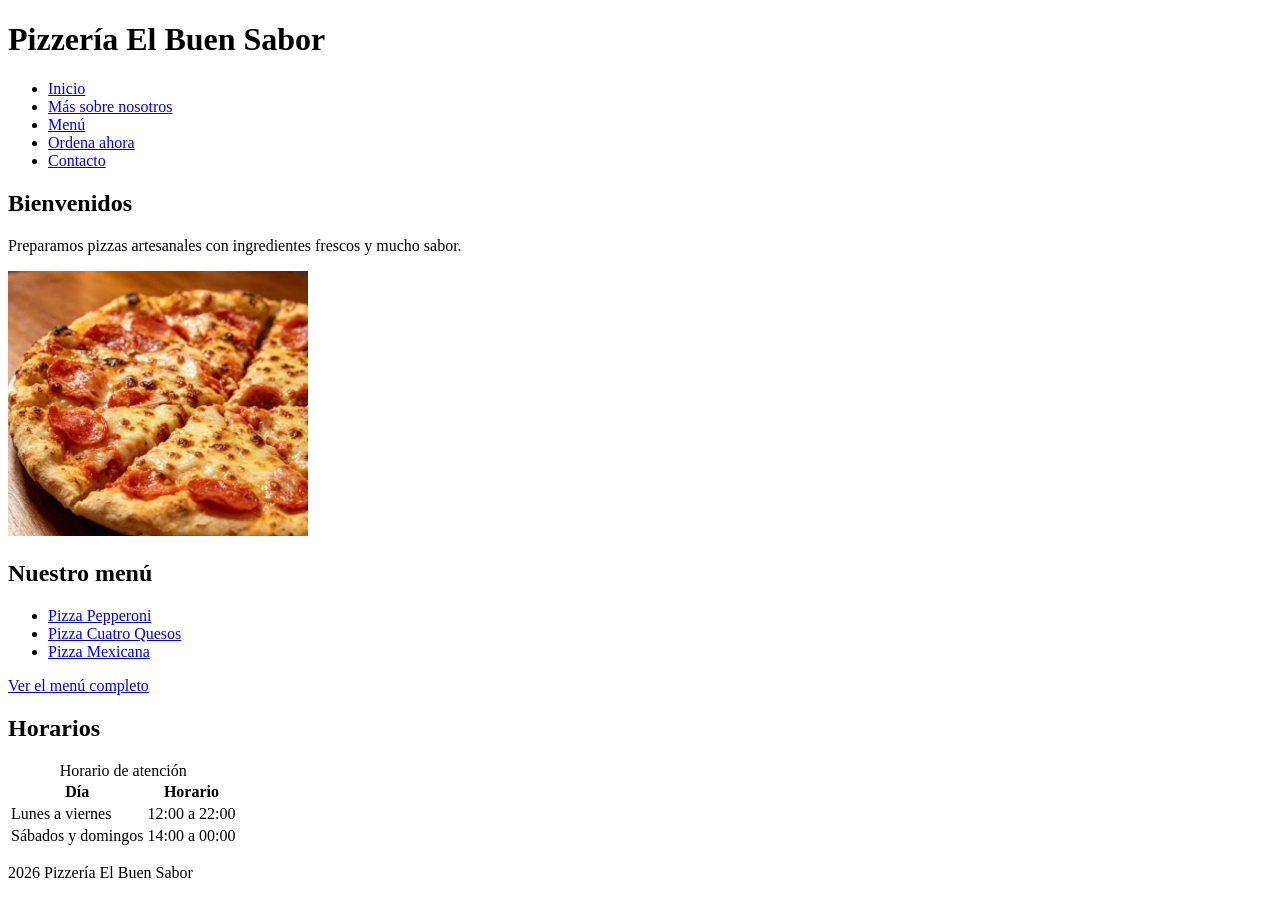
==== index.html @ 16260319 "Examen pizzeria" ====
<!DOCTYPE html>
<html>
  <head>
    <meta charset="UTF-8">
    <meta name="viewport" content="width=device-width, initial-scale=1.0">
    <title>Pizzería El Buen Sabor - Inicio</title>
  </head>
  <body>
    <header>
      <h1>Pizzería El Buen Sabor</h1>
      <nav aria-label="Navegación principal">
        <ul>
          <li><a href="index.html">Inicio</a></li>
          <li><a href="about.html">Más sobre nosotros</a></li>
          <li><a href="pizza-detail.html">Menú</a></li>
          <li><a href="order.html">Ordena ahora</a></li>
          <li><a href="contact.html">Contacto</a></li>
        </ul>
      </nav>
    </header>

    <main>
      <div>
        <h2>Bienvenidos</h2>
        <p>Preparamos pizzas artesanales con ingredientes frescos y mucho sabor.</p>
        <img src="pizza_imagen/pizza artesanal.png" width="300">
      </div>

      <div>
        <h2>Nuestro menú</h2>
        <ul>
          <li><a href="pepperoni.html">Pizza Pepperoni</a></li>
          <li><a href="cuatroquesos.html">Pizza Cuatro Quesos</a></li>
          <li><a href="pizza-mexicana.html">Pizza Mexicana</a></li>
        </ul>
        <p><a href="pizza-detail.html">Ver el menú completo</a></p>
      </div>

      <div>
        <h2>Horarios</h2>
        <table>
          <caption>Horario de atención</caption>
          <thead>
            <tr>
              <th>Día</th>
              <th>Horario</th>
            </tr>
          </thead>
          <tbody>
            <tr>
              <td>Lunes a viernes</td>
              <td>12:00 a 22:00</td>
            </tr>
            <tr>
              <td>Sábados y domingos</td>
              <td>14:00 a 00:00</td>
            </tr>
          </tbody>
        </table>
      </div>
    </main>

    <footer>
      <p>2026 Pizzería El Buen Sabor</p>
    </footer>
  </body>
</html>
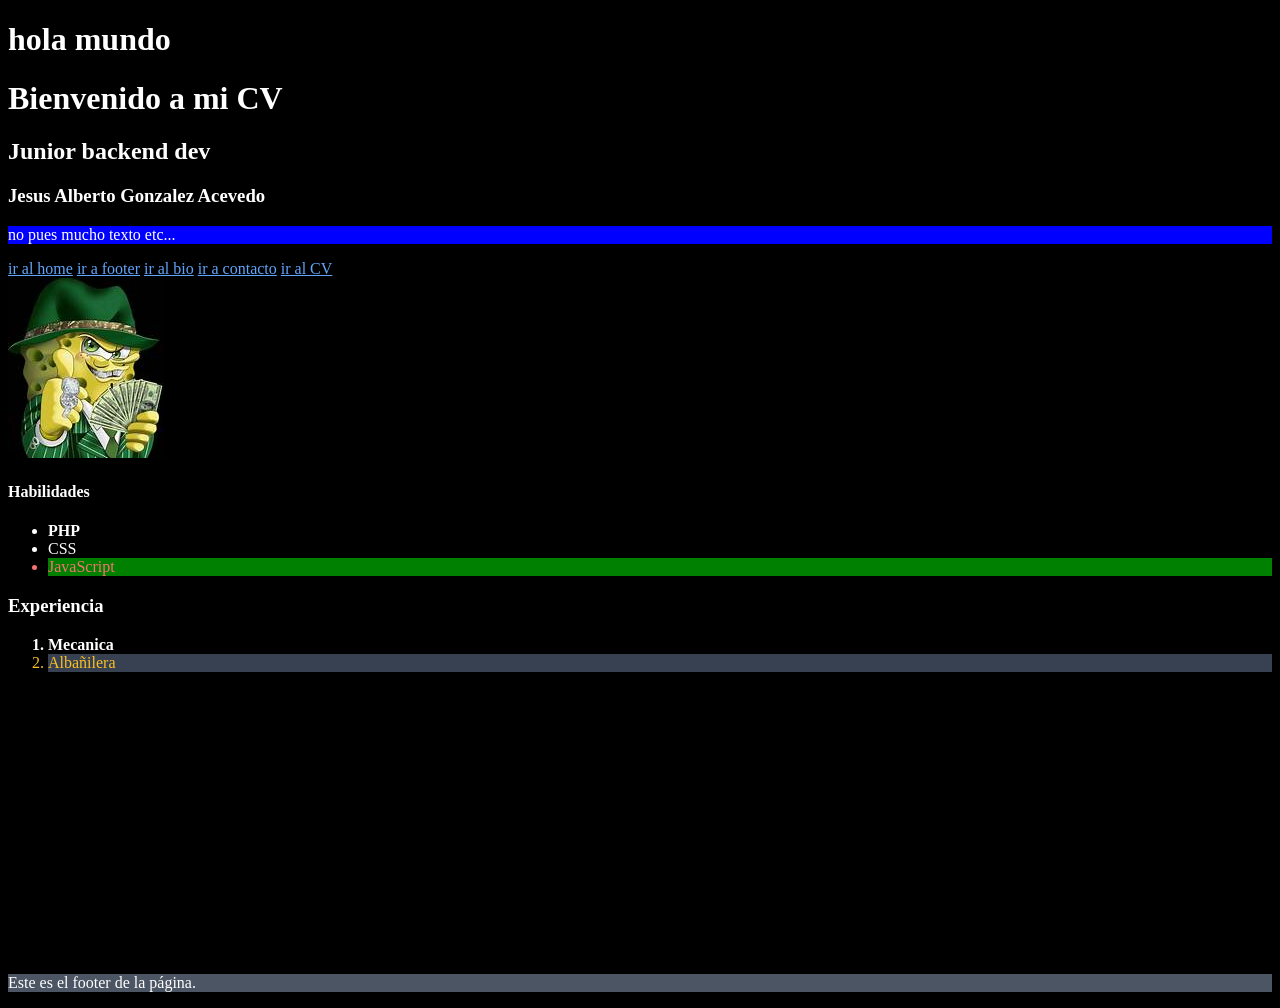
==== commit 177f0524: "css" ====
--- a/index.html
+++ b/index.html
@@ -1,67 +1,49 @@
 <!DOCTYPE html>
 <html>
-  <head>
+<head>
     <meta charset="UTF-8">
-    <meta name="viewport" content="width=device-width, initial-scale=1.0">
-    <title>Pizzería El Buen Sabor - Inicio</title>
-  </head>
-  <body>
-    <header>
-      <h1>Pizzería El Buen Sabor</h1>
-      <nav aria-label="Navegación principal">
-        <ul>
-          <li><a href="index.html">Inicio</a></li>
-          <li><a href="about.html">Más sobre nosotros</a></li>
-          <li><a href="pizza-detail.html">Menú</a></li>
-          <li><a href="order.html">Ordena ahora</a></li>
-          <li><a href="contact.html">Contacto</a></li>
-        </ul>
-      </nav>
-    </header>
+    <meta name="viewport" content="width=device-width, initial-scale=1">
+    <title>q show</title>
+    <link rel="stylesheet" href="css/style.css">
+</head>
+<body style="background-color: black; color: white;">
 
-    <main>
-      <div>
-        <h2>Bienvenidos</h2>
-        <p>Preparamos pizzas artesanales con ingredientes frescos y mucho sabor.</p>
-        <img src="pizza_imagen/pizza artesanal.png" width="300">
-      </div>
+    <h1>hola mundo</h1>
+    <h1>Bienvenido a mi CV</h1>
 
-      <div>
-        <h2>Nuestro menú</h2>
-        <ul>
-          <li><a href="pepperoni.html">Pizza Pepperoni</a></li>
-          <li><a href="cuatroquesos.html">Pizza Cuatro Quesos</a></li>
-          <li><a href="pizza-mexicana.html">Pizza Mexicana</a></li>
-        </ul>
-        <p><a href="pizza-detail.html">Ver el menú completo</a></p>
-      </div>
+    <h2>Junior backend dev</h2>
+    <h3>Jesus Alberto Gonzalez Acevedo</h3>
+    
+    <p class="fondo_azul hover">no pues mucho texto etc...</p>
 
-      <div>
-        <h2>Horarios</h2>
-        <table>
-          <caption>Horario de atención</caption>
-          <thead>
-            <tr>
-              <th>Día</th>
-              <th>Horario</th>
-            </tr>
-          </thead>
-          <tbody>
-            <tr>
-              <td>Lunes a viernes</td>
-              <td>12:00 a 22:00</td>
-            </tr>
-            <tr>
-              <td>Sábados y domingos</td>
-              <td>14:00 a 00:00</td>
-            </tr>
-          </tbody>
-        </table>
-      </div>
-    </main>
+    <div id="enlaces">
+        <a href="index.html">ir al home</a>
+        <a href="#footer">ir a footer</a>
+        <a href="about.html">ir al bio</a>
+        <a href="contact.html">ir a contacto</a>
+        <a href="views/work.html">ir al CV</a>
+    </div>
 
-    <footer>
-      <p>2026 Pizzería El Buen Sabor</p>
+    <img src="Imagen/OIP.jpg" alt="foto de perfil">
+
+    <h4>Habilidades</h4>
+    <ul>
+        <li>PHP</li>
+        <li>CSS</li>
+        <li>JavaScript</li>
+    </ul>
+
+    <h3>Experiencia</h3>
+    <ol>
+        <li>Mecanica</li>
+        <li>Albañilera</li>
+    </ol>
+
+    <br><br><br><br><br><br><br><br><br><br><br><br><br><br><br>
+    
+    <footer id="footer">
+        <p class="fondo_gris">Este es el footer de la página.</p>
     </footer>
-  </body>
+
+</body>
 </html>
--- a/css/style.css
+++ b/css/style.css
@@ -0,0 +1,45 @@
+.fondo_azul {
+    background-color: blue;
+}
+
+.fondo_morado {
+    background-color: #7c3aed;
+}
+
+.fondo_verde {
+    background-color: green;
+}
+
+.fondo_gris {
+    background-color: #4b5563;
+}
+
+#enlaces a {
+    color: #60a5fa;
+}
+
+#enlaces a:hover {
+    color: #f87171;
+}
+
+ul li:first-child {
+    font-weight: bold;
+}
+
+ul li:last-child {
+    color: #f87171;
+    background-color: green;
+}
+
+ol li:first-child {
+    font-weight: bold;
+}
+
+ol li:last-child {
+    color: #fbbf24;
+    background-color: #374151;
+}
+
+.hover:hover {
+    color: red;
+}
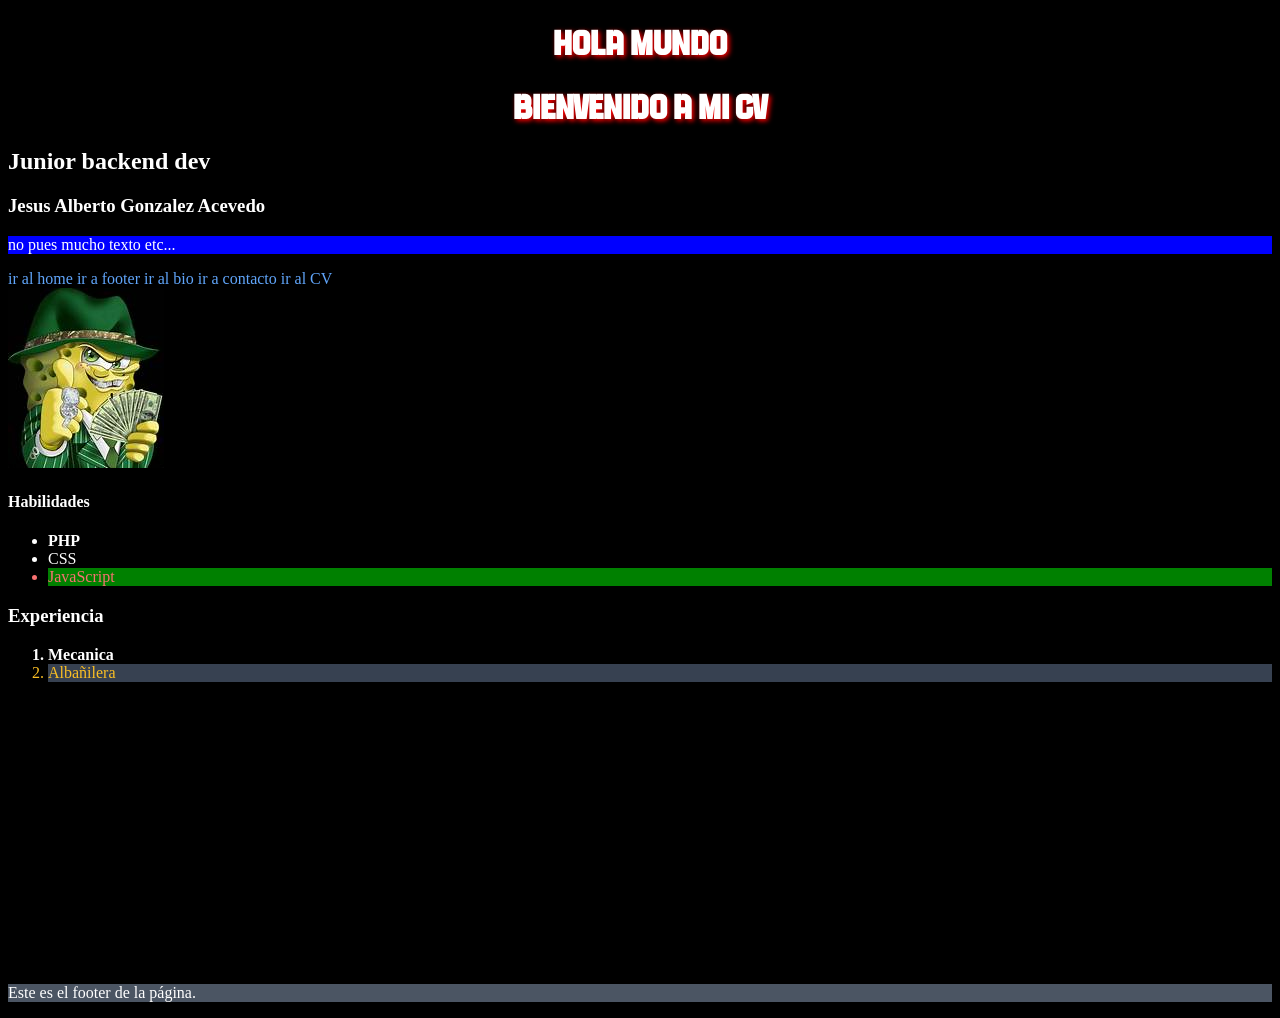
==== commit 3a7b4c5e: "hoja de estilos" ====
--- a/index.html
+++ b/index.html
@@ -24,7 +24,7 @@
         <a href="views/work.html">ir al CV</a>
     </div>
 
-    <img src="Imagen/OIP.jpg" alt="foto de perfil">
+    <img src="imagen/OIP.jpg" alt="foto de perfil">
 
     <h4>Habilidades</h4>
     <ul>
--- a/css/style.css
+++ b/css/style.css
@@ -1,13 +1,28 @@
+@font-face {
+    font-family: 'Bighorn';
+    src: url('assets/fonts/Bighorn.otf') format('opentype');
+}
+
+h1 {
+    font-family: 'Bighorn', sans-serif;
+    text-shadow: 2px 2px 5px red;
+    text-align: center;
+    text-transform: uppercase;
+}
+
 .fondo_azul {
     background-color: blue;
+    text-align: justify;
 }
 
 .fondo_morado {
     background-color: #7c3aed;
+    text-align: right;
 }
 
 .fondo_verde {
     background-color: green;
+    text-transform: uppercase;
 }
 
 .fondo_gris {
@@ -16,10 +31,16 @@
 
 #enlaces a {
     color: #60a5fa;
+    text-decoration: none;
 }
 
 #enlaces a:hover {
     color: #f87171;
+    text-decoration: underline;
+}
+
+.importante {
+    text-decoration: underline;
 }
 
 ul li:first-child {
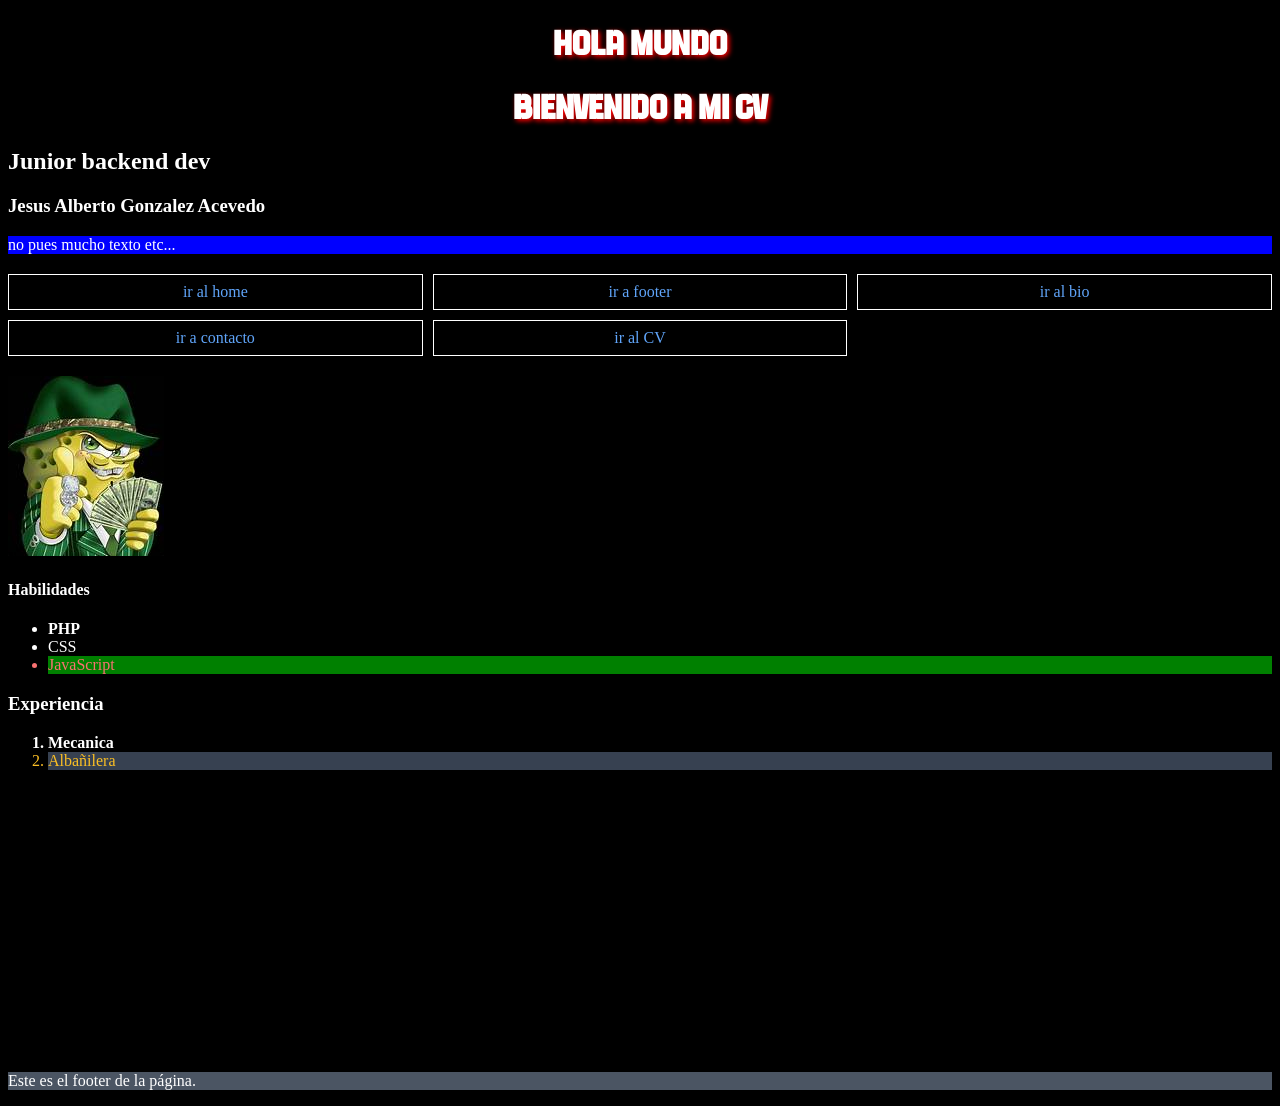
==== commit 5d5627ad: "CSS Grid Layout" ====
--- a/index.html
+++ b/index.html
@@ -6,7 +6,7 @@
     <title>q show</title>
     <link rel="stylesheet" href="css/style.css">
 </head>
-<body style="background-color: black; color: white;">
+<body class="inicio" style="background-color: black; color: white;">
 
     <h1>hola mundo</h1>
     <h1>Bienvenido a mi CV</h1>
--- a/css/style.css
+++ b/css/style.css
@@ -63,4 +63,94 @@
 
 .hover:hover {
     color: red;
+}
+
+.work {
+    padding: 20px;
+}
+
+.work .fondo_azul {
+    background-color: #dbeafe;
+    color: black;
+    padding: 12px;
+    border: 8px dotted blue;
+    border-radius: 8px;
+    margin: 20px 0;
+    text-align: justify;
+}
+
+.work .fondo_morado {
+    background-color: #f3e8ff;
+    color: black;
+    padding: 12px;
+    border: 4px solid purple;
+    border-radius: 30px;
+    margin: 20px 0;
+    text-align: right;
+}
+
+.work .fondo_verde {
+    background-color: #dcfce7;
+    color: black;
+    padding: 12px;
+    border: 4px solid green;
+    border-radius: 8px;
+    margin: 20px 0;
+    text-transform: uppercase;
+}
+
+.work .fondo_gris {
+    background-color: #e5e7eb;
+    color: black;
+    padding: 12px;
+    border: 4px solid gray;
+    border-radius: 8px;
+    margin: 20px 0;
+}
+
+.work a {
+    display: inline-block;
+    background-color: #fff7ed;
+    color: black;
+    padding: 8px 10px;
+    border: 2px solid orange;
+    border-radius: 22px;
+    margin: 10px 5px;
+}
+
+.work #enlaces a {
+    color: black;
+    text-decoration: none;
+}
+
+.work #enlaces a:hover {
+    color: black;
+    text-decoration: underline;
+}
+
+.work .hover:hover {
+    color: black;
+}
+
+body.container {
+    background-image: url("../imagen/avebackground.jpg");
+    background-size: cover;
+    background-position: center;
+    background-repeat: no-repeat;
+}
+.work .fondo_azul {
+    position: sticky;
+    top: 30px;
+}
+.inicio #enlaces {
+    display: grid;
+    grid-template-columns: repeat(3, 1fr);
+    gap: 10px;
+    margin: 20px 0;
+}
+
+.inicio #enlaces a {
+    padding: 8px;
+    border: 1px solid white;
+    text-align: center;
 }
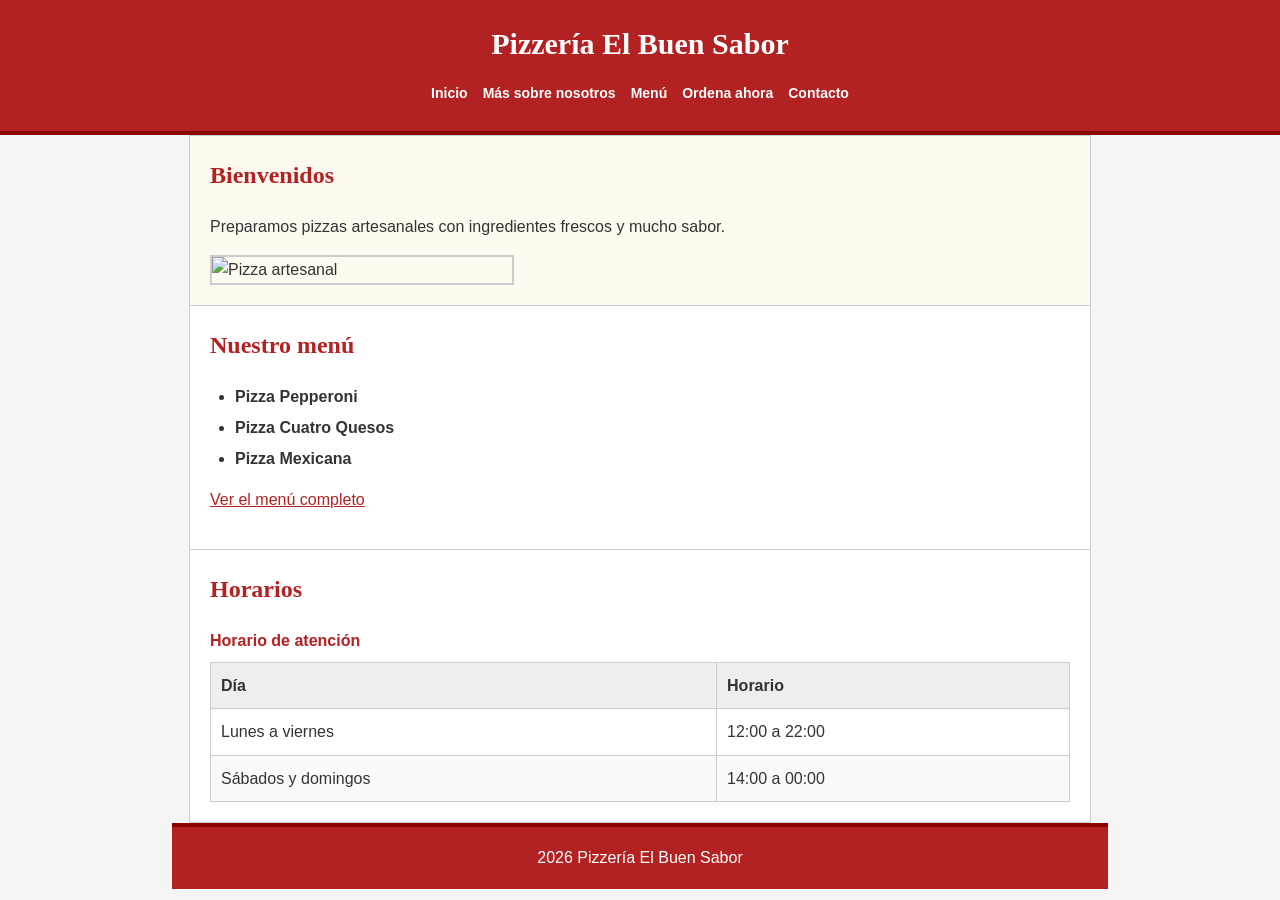
==== commit 79ddc7ee: "index y about css" ====
--- a/index.html
+++ b/index.html
@@ -1,49 +1,68 @@
 <!DOCTYPE html>
-<html>
-<head>
+<html lang="es">
+  <head>
     <meta charset="UTF-8">
-    <meta name="viewport" content="width=device-width, initial-scale=1">
-    <title>q show</title>
+    <meta name="viewport" content="width=device-width, initial-scale=1.0">
+    <title>Pizzería El Buen Sabor - Inicio</title>
     <link rel="stylesheet" href="css/style.css">
-</head>
-<body class="inicio" style="background-color: black; color: white;">
+  </head>
+  <body class="container inicio">
+    <header class="encabezado">
+      <h1>Pizzería El Buen Sabor</h1>
+      <nav id="enlaces" aria-label="Navegación principal">
+        <ul>
+          <li><a href="index.html">Inicio</a></li>
+          <li><a href="about.html">Más sobre nosotros</a></li>
+          <li><a href="pizza-detail.html">Menú</a></li>
+          <li><a href="order.html">Ordena ahora</a></li>
+          <li><a href="contact.html">Contacto</a></li>
+        </ul>
+      </nav>
+    </header>
 
-    <h1>hola mundo</h1>
-    <h1>Bienvenido a mi CV</h1>
+    <main class="work">
+      <section>
+        <h2>Bienvenidos</h2>
+        <p>Preparamos pizzas artesanales con ingredientes frescos y mucho sabor.</p>
+        <img class="foto-pizza" src="pizza_imagen/pizza artesanal.png" alt="Pizza artesanal" width="300">
+      </section>
 
-    <h2>Junior backend dev</h2>
-    <h3>Jesus Alberto Gonzalez Acevedo</h3>
-    
-    <p class="fondo_azul hover">no pues mucho texto etc...</p>
+      <section>
+        <h2>Nuestro menú</h2>
+        <ul>
+          <li>Pizza Pepperoni</li>
+          <li>Pizza Cuatro Quesos</li>
+          <li>Pizza Mexicana</li>
+        </ul>
+        <p><a href="pizza-detail.html">Ver el menú completo</a></p>
+      </section>
 
-    <div id="enlaces">
-        <a href="index.html">ir al home</a>
-        <a href="#footer">ir a footer</a>
-        <a href="about.html">ir al bio</a>
-        <a href="contact.html">ir a contacto</a>
-        <a href="views/work.html">ir al CV</a>
-    </div>
+      <section>
+        <h2>Horarios</h2>
+        <table>
+          <caption>Horario de atención</caption>
+          <thead>
+            <tr>
+              <th scope="col">Día</th>
+              <th scope="col">Horario</th>
+            </tr>
+          </thead>
+          <tbody>
+            <tr>
+              <td>Lunes a viernes</td>
+              <td>12:00 a 22:00</td>
+            </tr>
+            <tr>
+              <td>Sábados y domingos</td>
+              <td>14:00 a 00:00</td>
+            </tr>
+          </tbody>
+        </table>
+      </section>
+    </main>
 
-    <img src="imagen/OIP.jpg" alt="foto de perfil">
-
-    <h4>Habilidades</h4>
-    <ul>
-        <li>PHP</li>
-        <li>CSS</li>
-        <li>JavaScript</li>
-    </ul>
-
-    <h3>Experiencia</h3>
-    <ol>
-        <li>Mecanica</li>
-        <li>Albañilera</li>
-    </ol>
-
-    <br><br><br><br><br><br><br><br><br><br><br><br><br><br><br>
-    
-    <footer id="footer">
-        <p class="fondo_gris">Este es el footer de la página.</p>
+    <footer class="pie-pagina">
+      <p>2026 Pizzería El Buen Sabor</p>
     </footer>
-
-</body>
+  </body>
 </html>
--- a/css/style.css
+++ b/css/style.css
@@ -1,156 +1,178 @@
-@font-face {
-    font-family: 'Bighorn';
-    src: url('assets/fonts/Bighorn.otf') format('opentype');
+body {
+  margin: 0;
+  background-color: #f5f5f5;
+  color: #333333;
+  font-family: Arial, Helvetica, sans-serif;
+  line-height: 1.6;
 }
 
-h1 {
-    font-family: 'Bighorn', sans-serif;
-    text-shadow: 2px 2px 5px red;
-    text-align: center;
-    text-transform: uppercase;
+body.container {
+  background-color: #f5f5f5;
 }
 
-.fondo_azul {
-    background-color: blue;
-    text-align: justify;
+.encabezado {
+  padding: 20px;
+  background-color: #b22222;
+  border-bottom: 4px solid #8b0000;
+  color: white;
+  text-align: center;
 }
 
-.fondo_morado {
-    background-color: #7c3aed;
-    text-align: right;
+.encabezado h1 {
+  margin: 0 0 12px;
+  font-family: Georgia, "Times New Roman", serif;
+  font-size: 30px;
 }
 
-.fondo_verde {
-    background-color: green;
-    text-transform: uppercase;
-}
-
-.fondo_gris {
-    background-color: #4b5563;
+#enlaces ul {
+  display: flex;
+  flex-wrap: wrap;
+  justify-content: center;
+  gap: 15px;
+  margin: 0;
+  padding: 0;
+  list-style: none;
 }
 
 #enlaces a {
-    color: #60a5fa;
-    text-decoration: none;
+  color: white;
+  font-size: 14px;
+  font-weight: bold;
+  text-decoration: none;
 }
 
 #enlaces a:hover {
-    color: #f87171;
-    text-decoration: underline;
-}
-
-.importante {
-    text-decoration: underline;
-}
-
-ul li:first-child {
-    font-weight: bold;
-}
-
-ul li:last-child {
-    color: #f87171;
-    background-color: green;
-}
-
-ol li:first-child {
-    font-weight: bold;
-}
-
-ol li:last-child {
-    color: #fbbf24;
-    background-color: #374151;
-}
-
-.hover:hover {
-    color: red;
+  text-decoration: underline;
 }
 
 .work {
-    padding: 20px;
+  width: 85%;
+  max-width: 900px;
+  margin: 0 auto;
+  border: 1px solid #cccccc;
+  background-color: white;
 }
 
-.work .fondo_azul {
-    background-color: #dbeafe;
-    color: black;
-    padding: 12px;
-    border: 8px dotted blue;
-    border-radius: 8px;
-    margin: 20px 0;
-    text-align: justify;
+.work section {
+  margin: 0;
+  padding: 20px;
+  border: 0;
+  border-bottom: 1px solid #cccccc;
+  background-color: white;
 }
 
-.work .fondo_morado {
-    background-color: #f3e8ff;
-    color: black;
-    padding: 12px;
-    border: 4px solid purple;
-    border-radius: 30px;
-    margin: 20px 0;
-    text-align: right;
+.work section:last-child {
+  border-bottom: 0;
 }
 
-.work .fondo_verde {
-    background-color: #dcfce7;
-    color: black;
-    padding: 12px;
-    border: 4px solid green;
-    border-radius: 8px;
-    margin: 20px 0;
-    text-transform: uppercase;
+.work h2 {
+  margin-top: 0;
+  color: #b22222;
+  font-family: Georgia, "Times New Roman", serif;
 }
 
-.work .fondo_gris {
-    background-color: #e5e7eb;
-    color: black;
-    padding: 12px;
-    border: 4px solid gray;
-    border-radius: 8px;
-    margin: 20px 0;
+.inicio .work section:first-child {
+  background-color: #fffaf0;
 }
 
-.work a {
-    display: inline-block;
-    background-color: #fff7ed;
-    color: black;
-    padding: 8px 10px;
-    border: 2px solid orange;
-    border-radius: 22px;
-    margin: 10px 5px;
+.nosotros .work section:nth-child(2) {
+  background-color: #fffaf0;
 }
 
-.work #enlaces a {
-    color: black;
-    text-decoration: none;
+.foto-pizza {
+  display: block;
+  max-width: 100%;
+  height: auto;
+  margin-top: 12px;
+  border: 2px solid #cccccc;
 }
 
-.work #enlaces a:hover {
-    color: black;
-    text-decoration: underline;
+ul,
+ol {
+  padding-left: 25px;
 }
 
-.work .hover:hover {
-    color: black;
+li {
+  margin-bottom: 5px;
 }
 
-body.container {
-    background-image: url("../imagen/avebackground.jpg");
-    background-size: cover;
-    background-position: center;
-    background-repeat: no-repeat;
-}
-.work .fondo_azul {
-    position: sticky;
-    top: 30px;
-}
-.inicio #enlaces {
-    display: grid;
-    grid-template-columns: repeat(3, 1fr);
-    gap: 10px;
-    margin: 20px 0;
+ul li,
+ol li {
+  font-weight: bold;
 }
 
-.inicio #enlaces a {
-    padding: 8px;
-    border: 1px solid white;
-    text-align: center;
+a {
+  color: #b22222;
+}
+
+a:hover {
+  color: #333333;
+}
+
+table {
+  width: 100%;
+  border-collapse: collapse;
+}
+
+caption {
+  margin-bottom: 8px;
+  color: #b22222;
+  font-weight: bold;
+  text-align: left;
+}
+
+th,
+td {
+  padding: 10px;
+  border: 1px solid #cccccc;
+  text-align: left;
+}
+
+th {
+  background-color: #eeeeee;
+}
+
+tr:nth-child(even) {
+  background-color: #fafafa;
+}
+
+.pie-pagina {
+  width: 85%;
+  max-width: 900px;
+  margin: 0 auto;
+  padding: 18px;
+  background-color: #b22222;
+  border-top: 4px solid #8b0000;
+  color: white;
+  text-align: center;
+}
+
+.pie-pagina p {
+  margin: 0;
+}
+
+@media (max-width: 600px) {
+  .encabezado h1 {
+    font-size: 26px;
+  }
+
+  #enlaces ul {
+    flex-direction: column;
+    gap: 5px;
+  }
+
+  .work,
+  .pie-pagina {
+    width: 94%;
+  }
+
+  .work section {
+    padding: 15px;
+  }
+
+  th,
+  td {
+    padding: 7px;
+    font-size: 14px;
+  }
 }
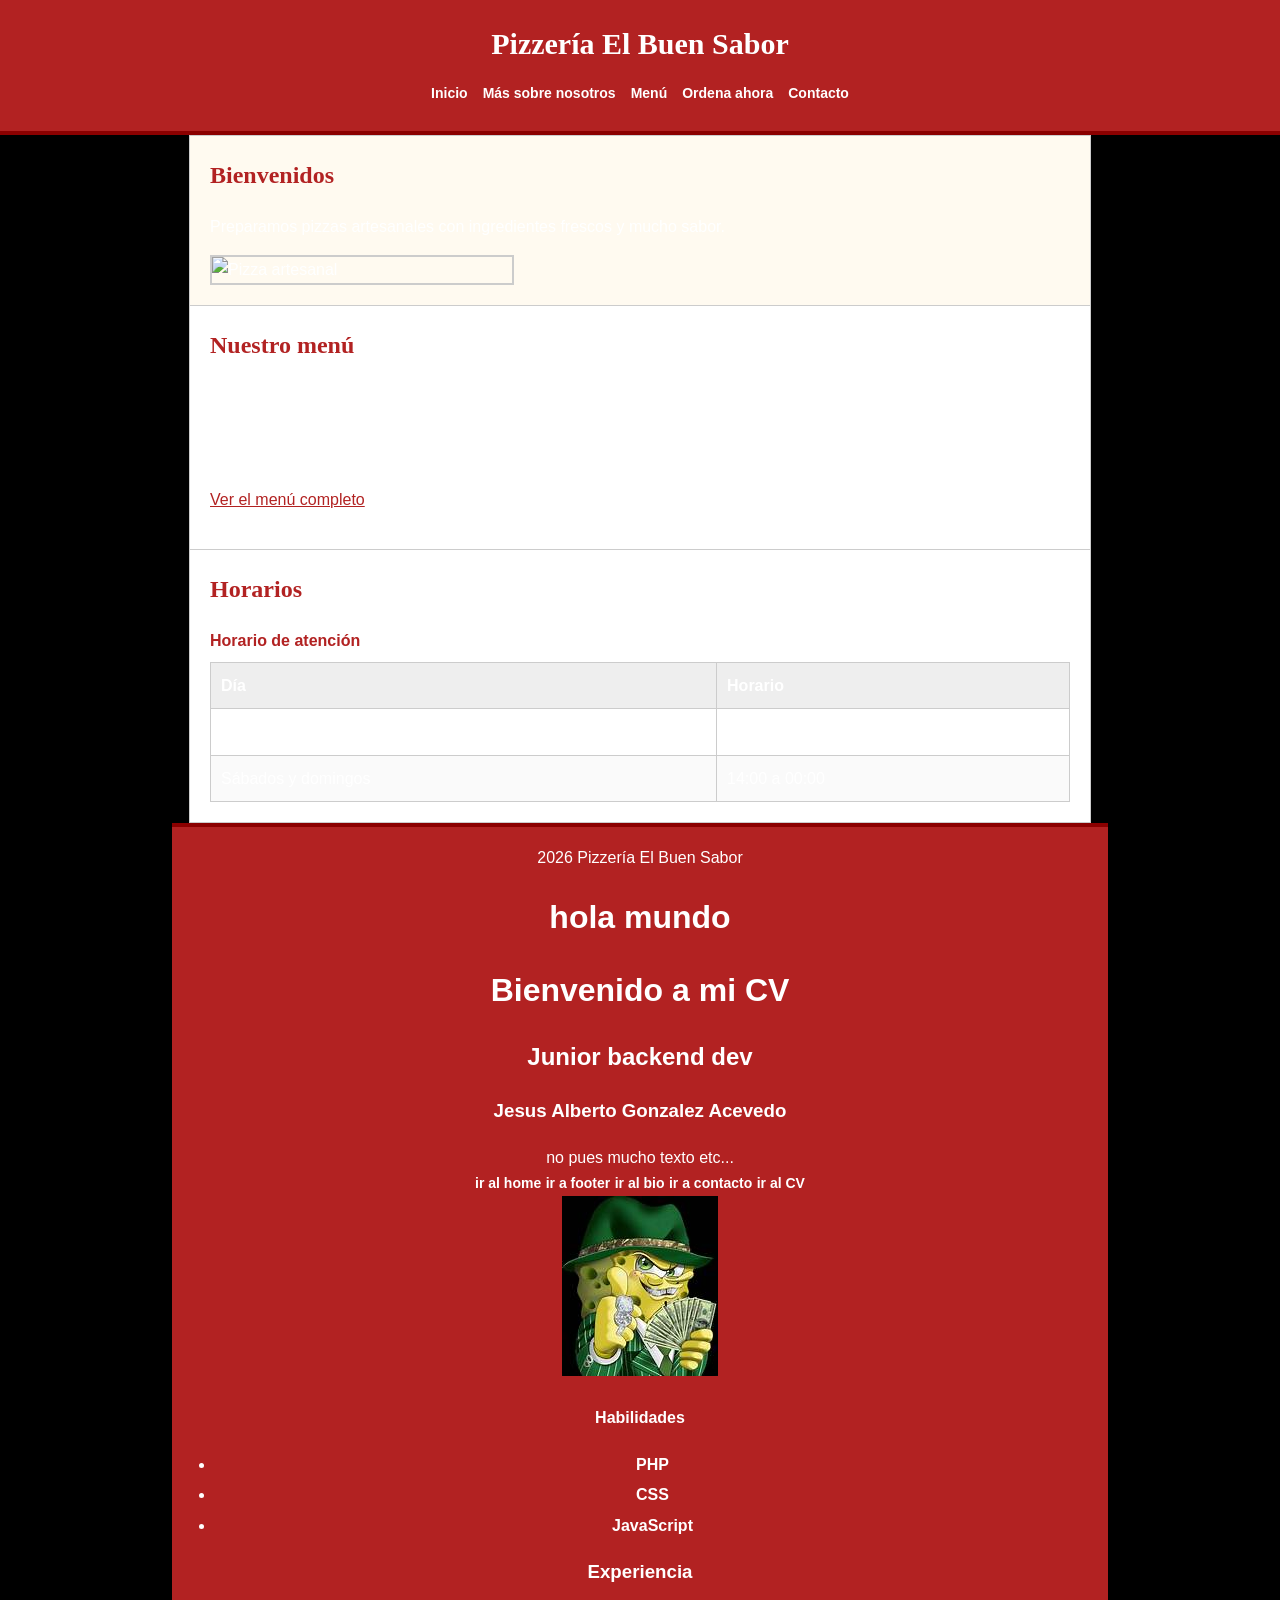
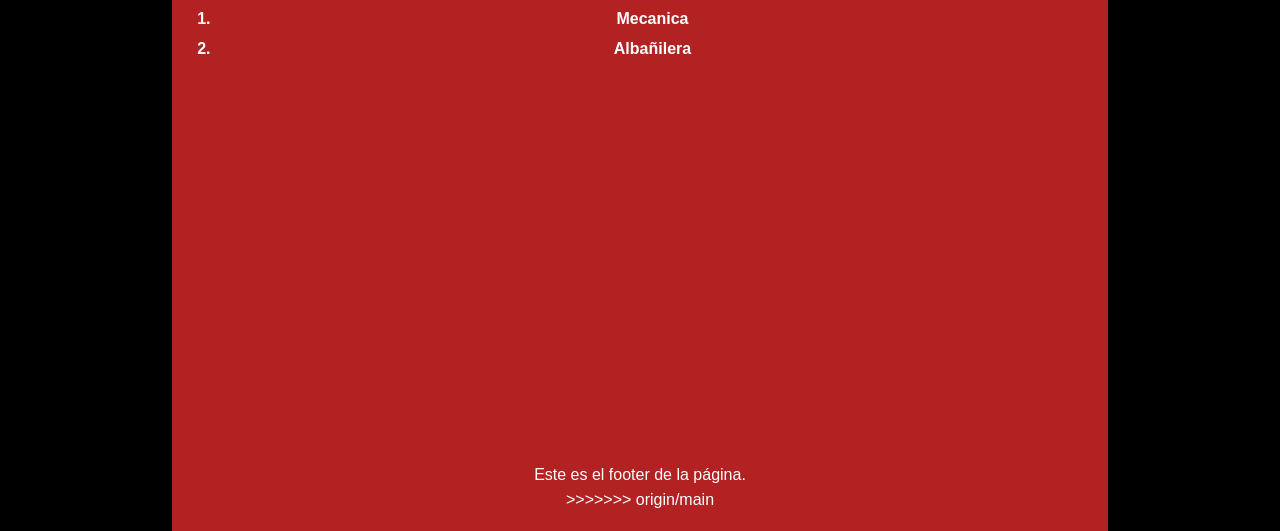
==== commit 48bd9a61: "index y about css" ====
--- a/index.html
+++ b/index.html
@@ -1,4 +1,5 @@
 <!DOCTYPE html>
+<HEAD>
 <html lang="es">
   <head>
     <meta charset="UTF-8">
@@ -63,6 +64,52 @@
 
     <footer class="pie-pagina">
       <p>2026 Pizzería El Buen Sabor</p>
+<html>
+<head>
+    <meta charset="UTF-8">
+    <meta name="viewport" content="width=device-width, initial-scale=1">
+    <title>q show</title>
+    <link rel="stylesheet" href="css/style.css">
+</head>
+<body class="inicio" style="background-color: black; color: white;">
+
+    <h1>hola mundo</h1>
+    <h1>Bienvenido a mi CV</h1>
+
+    <h2>Junior backend dev</h2>
+    <h3>Jesus Alberto Gonzalez Acevedo</h3>
+    
+    <p class="fondo_azul hover">no pues mucho texto etc...</p>
+
+    <div id="enlaces">
+        <a href="index.html">ir al home</a>
+        <a href="#footer">ir a footer</a>
+        <a href="about.html">ir al bio</a>
+        <a href="contact.html">ir a contacto</a>
+        <a href="views/work.html">ir al CV</a>
+    </div>
+
+    <img src="imagen/OIP.jpg" alt="foto de perfil">
+
+    <h4>Habilidades</h4>
+    <ul>
+        <li>PHP</li>
+        <li>CSS</li>
+        <li>JavaScript</li>
+    </ul>
+
+    <h3>Experiencia</h3>
+    <ol>
+        <li>Mecanica</li>
+        <li>Albañilera</li>
+    </ol>
+
+    <br><br><br><br><br><br><br><br><br><br><br><br><br><br><br>
+    
+    <footer id="footer">
+        <p class="fondo_gris">Este es el footer de la página.</p>
+>>>>>>> origin/main
     </footer>
-  </body>
+
+</body>
 </html>
--- a/css/style.css
+++ b/css/style.css
@@ -175,4 +175,159 @@
     padding: 7px;
     font-size: 14px;
   }
+@font-face {
+    font-family: 'Bighorn';
+    src: url('assets/fonts/Bighorn.otf') format('opentype');
+}
+
+h1 {
+    font-family: 'Bighorn', sans-serif;
+    text-shadow: 2px 2px 5px red;
+    text-align: center;
+    text-transform: uppercase;
+}
+
+.fondo_azul {
+    background-color: blue;
+    text-align: justify;
+}
+
+.fondo_morado {
+    background-color: #7c3aed;
+    text-align: right;
+}
+
+.fondo_verde {
+    background-color: green;
+    text-transform: uppercase;
+}
+
+.fondo_gris {
+    background-color: #4b5563;
+}
+
+#enlaces a {
+    color: #60a5fa;
+    text-decoration: none;
+}
+
+#enlaces a:hover {
+    color: #f87171;
+    text-decoration: underline;
+}
+
+.importante {
+    text-decoration: underline;
+}
+
+ul li:first-child {
+    font-weight: bold;
+}
+
+ul li:last-child {
+    color: #f87171;
+    background-color: green;
+}
+
+ol li:first-child {
+    font-weight: bold;
+}
+
+ol li:last-child {
+    color: #fbbf24;
+    background-color: #374151;
+}
+
+.hover:hover {
+    color: red;
+}
+
+.work {
+    padding: 20px;
+}
+
+.work .fondo_azul {
+    background-color: #dbeafe;
+    color: black;
+    padding: 12px;
+    border: 8px dotted blue;
+    border-radius: 8px;
+    margin: 20px 0;
+    text-align: justify;
+}
+
+.work .fondo_morado {
+    background-color: #f3e8ff;
+    color: black;
+    padding: 12px;
+    border: 4px solid purple;
+    border-radius: 30px;
+    margin: 20px 0;
+    text-align: right;
+}
+
+.work .fondo_verde {
+    background-color: #dcfce7;
+    color: black;
+    padding: 12px;
+    border: 4px solid green;
+    border-radius: 8px;
+    margin: 20px 0;
+    text-transform: uppercase;
+}
+
+.work .fondo_gris {
+    background-color: #e5e7eb;
+    color: black;
+    padding: 12px;
+    border: 4px solid gray;
+    border-radius: 8px;
+    margin: 20px 0;
+}
+
+.work a {
+    display: inline-block;
+    background-color: #fff7ed;
+    color: black;
+    padding: 8px 10px;
+    border: 2px solid orange;
+    border-radius: 22px;
+    margin: 10px 5px;
+}
+
+.work #enlaces a {
+    color: black;
+    text-decoration: none;
+}
+
+.work #enlaces a:hover {
+    color: black;
+    text-decoration: underline;
+}
+
+.work .hover:hover {
+    color: black;
+}
+
+body.container {
+    background-image: url("../imagen/avebackground.jpg");
+    background-size: cover;
+    background-position: center;
+    background-repeat: no-repeat;
+}
+.work .fondo_azul {
+    position: sticky;
+    top: 30px;
+}
+.inicio #enlaces {
+    display: grid;
+    grid-template-columns: repeat(3, 1fr);
+    gap: 10px;
+    margin: 20px 0;
+}
+
+.inicio #enlaces a {
+    padding: 8px;
+    border: 1px solid white;
+    text-align: center;
 }
--- a/css/style.css
+++ b/css/style.css
@@ -175,4 +175,159 @@
     padding: 7px;
     font-size: 14px;
   }
+@font-face {
+    font-family: 'Bighorn';
+    src: url('assets/fonts/Bighorn.otf') format('opentype');
+}
+
+h1 {
+    font-family: 'Bighorn', sans-serif;
+    text-shadow: 2px 2px 5px red;
+    text-align: center;
+    text-transform: uppercase;
+}
+
+.fondo_azul {
+    background-color: blue;
+    text-align: justify;
+}
+
+.fondo_morado {
+    background-color: #7c3aed;
+    text-align: right;
+}
+
+.fondo_verde {
+    background-color: green;
+    text-transform: uppercase;
+}
+
+.fondo_gris {
+    background-color: #4b5563;
+}
+
+#enlaces a {
+    color: #60a5fa;
+    text-decoration: none;
+}
+
+#enlaces a:hover {
+    color: #f87171;
+    text-decoration: underline;
+}
+
+.importante {
+    text-decoration: underline;
+}
+
+ul li:first-child {
+    font-weight: bold;
+}
+
+ul li:last-child {
+    color: #f87171;
+    background-color: green;
+}
+
+ol li:first-child {
+    font-weight: bold;
+}
+
+ol li:last-child {
+    color: #fbbf24;
+    background-color: #374151;
+}
+
+.hover:hover {
+    color: red;
+}
+
+.work {
+    padding: 20px;
+}
+
+.work .fondo_azul {
+    background-color: #dbeafe;
+    color: black;
+    padding: 12px;
+    border: 8px dotted blue;
+    border-radius: 8px;
+    margin: 20px 0;
+    text-align: justify;
+}
+
+.work .fondo_morado {
+    background-color: #f3e8ff;
+    color: black;
+    padding: 12px;
+    border: 4px solid purple;
+    border-radius: 30px;
+    margin: 20px 0;
+    text-align: right;
+}
+
+.work .fondo_verde {
+    background-color: #dcfce7;
+    color: black;
+    padding: 12px;
+    border: 4px solid green;
+    border-radius: 8px;
+    margin: 20px 0;
+    text-transform: uppercase;
+}
+
+.work .fondo_gris {
+    background-color: #e5e7eb;
+    color: black;
+    padding: 12px;
+    border: 4px solid gray;
+    border-radius: 8px;
+    margin: 20px 0;
+}
+
+.work a {
+    display: inline-block;
+    background-color: #fff7ed;
+    color: black;
+    padding: 8px 10px;
+    border: 2px solid orange;
+    border-radius: 22px;
+    margin: 10px 5px;
+}
+
+.work #enlaces a {
+    color: black;
+    text-decoration: none;
+}
+
+.work #enlaces a:hover {
+    color: black;
+    text-decoration: underline;
+}
+
+.work .hover:hover {
+    color: black;
+}
+
+body.container {
+    background-image: url("../imagen/avebackground.jpg");
+    background-size: cover;
+    background-position: center;
+    background-repeat: no-repeat;
+}
+.work .fondo_azul {
+    position: sticky;
+    top: 30px;
+}
+.inicio #enlaces {
+    display: grid;
+    grid-template-columns: repeat(3, 1fr);
+    gap: 10px;
+    margin: 20px 0;
+}
+
+.inicio #enlaces a {
+    padding: 8px;
+    border: 1px solid white;
+    text-align: center;
 }
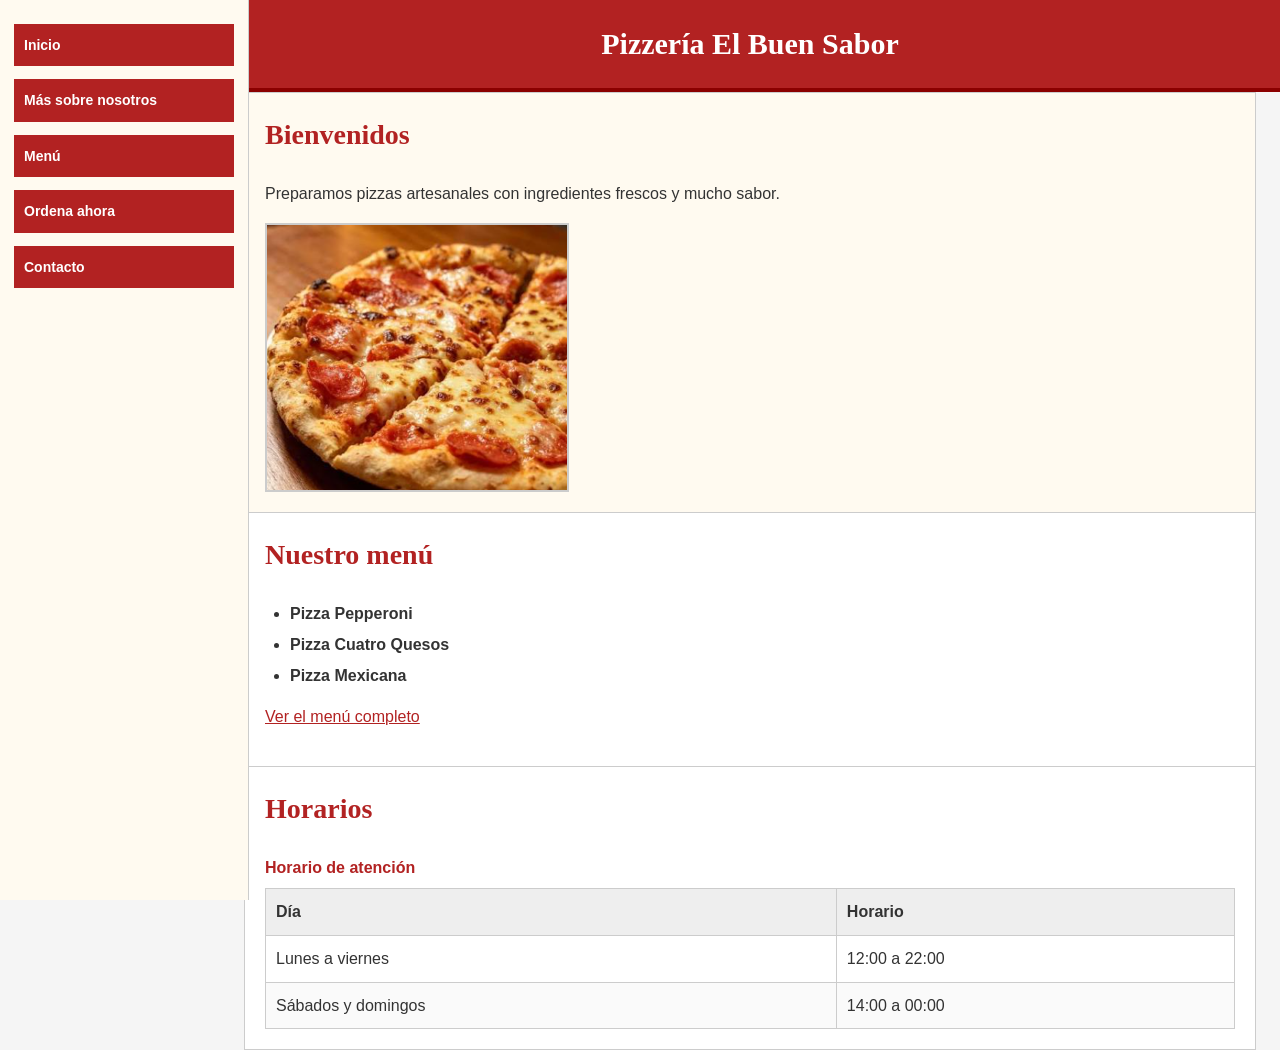
==== commit a6e30a7e: "menu lateral" ====
--- a/index.html
+++ b/index.html
@@ -25,7 +25,7 @@
       <section>
         <h2>Bienvenidos</h2>
         <p>Preparamos pizzas artesanales con ingredientes frescos y mucho sabor.</p>
-        <img class="foto-pizza" src="pizza_imagen/pizza artesanal.png" alt="Pizza artesanal" width="300">
+        <img class="foto-pizza" src="imagen/pizza artesanal.png" alt="Pizza artesanal" width="300">
       </section>
 
       <section>
@@ -61,55 +61,5 @@
         </table>
       </section>
     </main>
-
-    <footer class="pie-pagina">
-      <p>2026 Pizzería El Buen Sabor</p>
-<html>
-<head>
-    <meta charset="UTF-8">
-    <meta name="viewport" content="width=device-width, initial-scale=1">
-    <title>q show</title>
-    <link rel="stylesheet" href="css/style.css">
-</head>
-<body class="inicio" style="background-color: black; color: white;">
-
-    <h1>hola mundo</h1>
-    <h1>Bienvenido a mi CV</h1>
-
-    <h2>Junior backend dev</h2>
-    <h3>Jesus Alberto Gonzalez Acevedo</h3>
-    
-    <p class="fondo_azul hover">no pues mucho texto etc...</p>
-
-    <div id="enlaces">
-        <a href="index.html">ir al home</a>
-        <a href="#footer">ir a footer</a>
-        <a href="about.html">ir al bio</a>
-        <a href="contact.html">ir a contacto</a>
-        <a href="views/work.html">ir al CV</a>
-    </div>
-
-    <img src="imagen/OIP.jpg" alt="foto de perfil">
-
-    <h4>Habilidades</h4>
-    <ul>
-        <li>PHP</li>
-        <li>CSS</li>
-        <li>JavaScript</li>
-    </ul>
-
-    <h3>Experiencia</h3>
-    <ol>
-        <li>Mecanica</li>
-        <li>Albañilera</li>
-    </ol>
-
-    <br><br><br><br><br><br><br><br><br><br><br><br><br><br><br>
-    
-    <footer id="footer">
-        <p class="fondo_gris">Este es el footer de la página.</p>
->>>>>>> origin/main
-    </footer>
-
 </body>
 </html>
--- a/css/style.css
+++ b/css/style.css
@@ -10,7 +10,13 @@
   background-color: #f5f5f5;
 }
 
+h1,
+h2 {
+  font-family: Georgia, "Times New Roman", serif;
+}
+
 .encabezado {
+  margin-left: 220px;
   padding: 20px;
   background-color: #b22222;
   border-bottom: 4px solid #8b0000;
@@ -19,36 +25,52 @@
 }
 
 .encabezado h1 {
-  margin: 0 0 12px;
-  font-family: Georgia, "Times New Roman", serif;
+  margin: 0;
   font-size: 30px;
+}
+
+#enlaces {
+  position: fixed;
+  top: 0;
+  bottom: 0;
+  left: 0;
+  width: 220px;
+  padding: 24px 14px;
+  background-color: #fffaf0;
+  border-right: 1px solid #cccccc;
+  overflow-y: auto;
+  z-index: 10;
 }
 
 #enlaces ul {
   display: flex;
-  flex-wrap: wrap;
-  justify-content: center;
-  gap: 15px;
+  flex-direction: column;
+  gap: 8px;
   margin: 0;
   padding: 0;
   list-style: none;
 }
 
 #enlaces a {
+  display: block;
+  padding: 10px;
+  background-color: #b22222;
   color: white;
   font-size: 14px;
   font-weight: bold;
+  text-align: left;
   text-decoration: none;
 }
 
 #enlaces a:hover {
+  background-color: #8b0000;
   text-decoration: underline;
 }
 
 .work {
-  width: 85%;
-  max-width: 900px;
-  margin: 0 auto;
+  width: auto;
+  max-width: none;
+  margin: 0 24px 0 244px;
   border: 1px solid #cccccc;
   background-color: white;
 }
@@ -68,7 +90,7 @@
 .work h2 {
   margin-top: 0;
   color: #b22222;
-  font-family: Georgia, "Times New Roman", serif;
+  font-size: 28px;
 }
 
 .inicio .work section:first-child {
@@ -136,10 +158,79 @@
   background-color: #fafafa;
 }
 
+.formulario {
+  max-width: 650px;
+}
+
+.formulario p {
+  margin-bottom: 18px;
+}
+
+label,
+legend {
+  color: #b22222;
+  font-weight: bold;
+}
+
+input,
+select,
+textarea {
+  width: 100%;
+  margin-top: 6px;
+  padding: 10px;
+  border: 1px solid #cccccc;
+  font: inherit;
+}
+
+input[type="radio"] {
+  width: auto;
+  margin-right: 6px;
+}
+
+input[type="submit"],
+input[type="reset"],
+button {
+  width: auto;
+  padding: 10px 16px;
+  border: 2px solid #b22222;
+  background-color: #b22222;
+  color: white;
+  font: inherit;
+  font-weight: bold;
+  cursor: pointer;
+}
+
+input[type="submit"]:hover,
+input[type="reset"]:hover,
+button:hover {
+  background-color: #8b0000;
+}
+
+fieldset {
+  margin: 18px 0;
+  padding: 16px;
+  border: 1px solid #cccccc;
+}
+
+address {
+  padding: 16px;
+  border: 1px solid #cccccc;
+  background-color: #fafafa;
+  font-style: normal;
+}
+
+.mapa-pizzeria {
+  display: block;
+  width: 100%;
+  max-width: 600px;
+  margin: 14px 0;
+  border: 4px solid #b22222;
+}
+
 .pie-pagina {
-  width: 85%;
-  max-width: 900px;
-  margin: 0 auto;
+  width: auto;
+  max-width: none;
+  margin: 0 0 0 220px;
   padding: 18px;
   background-color: #b22222;
   border-top: 4px solid #8b0000;
@@ -151,19 +242,35 @@
   margin: 0;
 }
 
-@media (max-width: 600px) {
+@media (max-width: 700px) {
+  .encabezado {
+    margin-left: 0;
+  }
+
   .encabezado h1 {
     font-size: 26px;
   }
 
+  #enlaces {
+    position: static;
+    width: auto;
+    padding: 10px;
+    border-right: 0;
+  }
+
   #enlaces ul {
-    flex-direction: column;
-    gap: 5px;
+    align-items: center;
+  }
+
+  #enlaces a {
+    width: 220px;
+    text-align: center;
   }
 
   .work,
   .pie-pagina {
     width: 94%;
+    margin: 0 auto;
   }
 
   .work section {
@@ -175,159 +282,4 @@
     padding: 7px;
     font-size: 14px;
   }
-@font-face {
-    font-family: 'Bighorn';
-    src: url('assets/fonts/Bighorn.otf') format('opentype');
-}
-
-h1 {
-    font-family: 'Bighorn', sans-serif;
-    text-shadow: 2px 2px 5px red;
-    text-align: center;
-    text-transform: uppercase;
-}
-
-.fondo_azul {
-    background-color: blue;
-    text-align: justify;
-}
-
-.fondo_morado {
-    background-color: #7c3aed;
-    text-align: right;
-}
-
-.fondo_verde {
-    background-color: green;
-    text-transform: uppercase;
-}
-
-.fondo_gris {
-    background-color: #4b5563;
-}
-
-#enlaces a {
-    color: #60a5fa;
-    text-decoration: none;
-}
-
-#enlaces a:hover {
-    color: #f87171;
-    text-decoration: underline;
-}
-
-.importante {
-    text-decoration: underline;
-}
-
-ul li:first-child {
-    font-weight: bold;
-}
-
-ul li:last-child {
-    color: #f87171;
-    background-color: green;
-}
-
-ol li:first-child {
-    font-weight: bold;
-}
-
-ol li:last-child {
-    color: #fbbf24;
-    background-color: #374151;
-}
-
-.hover:hover {
-    color: red;
-}
-
-.work {
-    padding: 20px;
-}
-
-.work .fondo_azul {
-    background-color: #dbeafe;
-    color: black;
-    padding: 12px;
-    border: 8px dotted blue;
-    border-radius: 8px;
-    margin: 20px 0;
-    text-align: justify;
-}
-
-.work .fondo_morado {
-    background-color: #f3e8ff;
-    color: black;
-    padding: 12px;
-    border: 4px solid purple;
-    border-radius: 30px;
-    margin: 20px 0;
-    text-align: right;
-}
-
-.work .fondo_verde {
-    background-color: #dcfce7;
-    color: black;
-    padding: 12px;
-    border: 4px solid green;
-    border-radius: 8px;
-    margin: 20px 0;
-    text-transform: uppercase;
-}
-
-.work .fondo_gris {
-    background-color: #e5e7eb;
-    color: black;
-    padding: 12px;
-    border: 4px solid gray;
-    border-radius: 8px;
-    margin: 20px 0;
-}
-
-.work a {
-    display: inline-block;
-    background-color: #fff7ed;
-    color: black;
-    padding: 8px 10px;
-    border: 2px solid orange;
-    border-radius: 22px;
-    margin: 10px 5px;
-}
-
-.work #enlaces a {
-    color: black;
-    text-decoration: none;
-}
-
-.work #enlaces a:hover {
-    color: black;
-    text-decoration: underline;
-}
-
-.work .hover:hover {
-    color: black;
-}
-
-body.container {
-    background-image: url("../imagen/avebackground.jpg");
-    background-size: cover;
-    background-position: center;
-    background-repeat: no-repeat;
-}
-.work .fondo_azul {
-    position: sticky;
-    top: 30px;
-}
-.inicio #enlaces {
-    display: grid;
-    grid-template-columns: repeat(3, 1fr);
-    gap: 10px;
-    margin: 20px 0;
-}
-
-.inicio #enlaces a {
-    padding: 8px;
-    border: 1px solid white;
-    text-align: center;
 }
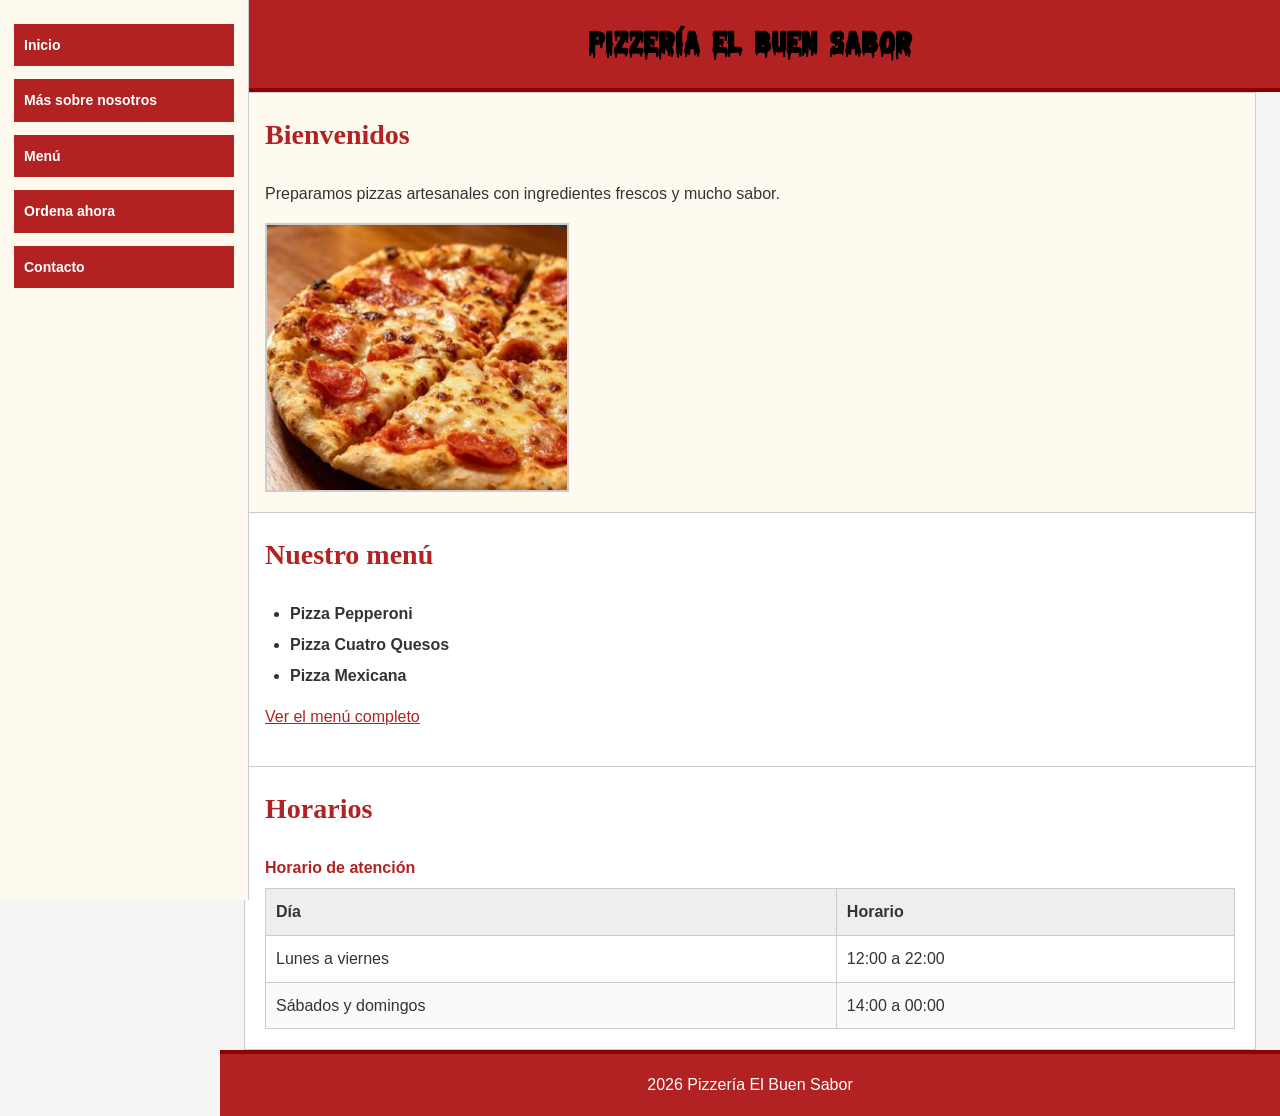
==== commit 6df68de6: "pizzeria css" ====
--- a/index.html
+++ b/index.html
@@ -1,5 +1,4 @@
 <!DOCTYPE html>
-<HEAD>
 <html lang="es">
   <head>
     <meta charset="UTF-8">
@@ -7,9 +6,11 @@
     <title>Pizzería El Buen Sabor - Inicio</title>
     <link rel="stylesheet" href="css/style.css">
   </head>
+
   <body class="container inicio">
     <header class="encabezado">
-      <h1>Pizzería El Buen Sabor</h1>
+      <h1 class="Melted-pizzeria">Pizzería El Buen Sabor</h1>
+
       <nav id="enlaces" aria-label="Navegación principal">
         <ul>
           <li><a href="index.html">Inicio</a></li>
@@ -61,5 +62,9 @@
         </table>
       </section>
     </main>
-</body>
+
+    <footer class="pie-pagina">
+      <p>2026 Pizzería El Buen Sabor</p>
+    </footer>
+  </body>
 </html>
--- a/css/style.css
+++ b/css/style.css
@@ -1,3 +1,13 @@
+@font-face {
+  font-family: "Melted Monster";
+  src: url("assent/fonts/Melted Monster.ttf") format("truetype");
+}
+
+.Melted-pizzeria {
+  color: black;
+  font-family: "Melted Monster", Georgia, serif;
+}
+
 body {
   margin: 0;
   background-color: #f5f5f5;
@@ -143,8 +153,7 @@
   text-align: left;
 }
 
-th,
-td {
+th,td {
   padding: 10px;
   border: 1px solid #cccccc;
   text-align: left;
@@ -166,15 +175,12 @@
   margin-bottom: 18px;
 }
 
-label,
-legend {
+label,legend {
   color: #b22222;
   font-weight: bold;
 }
 
-input,
-select,
-textarea {
+input,select,textarea {
   width: 100%;
   margin-top: 6px;
   padding: 10px;
@@ -250,6 +256,9 @@
   .encabezado h1 {
     font-size: 26px;
   }
+.Melted-pizzeria {
+  font-family: "Melted Monster", Georgia, serif;
+}
 
   #enlaces {
     position: static;
@@ -267,8 +276,7 @@
     text-align: center;
   }
 
-  .work,
-  .pie-pagina {
+  .work,.pie-pagina {
     width: 94%;
     margin: 0 auto;
   }
@@ -277,9 +285,127 @@
     padding: 15px;
   }
 
-  th,
-  td {
+  th, td
+   {
     padding: 7px;
     font-size: 14px;
   }
+}
+.contacto .work section:first-child {
+  background-color: #fffaf0;
+}
+
+.mapa-pizzeria {
+  display: block;
+  width: 100%;
+  max-width: 600px;
+  margin: 15px 0;
+  border: 3px solid #b22222;
+}
+
+.formulario {
+  max-width: 600px;
+}
+
+.formulario p {
+  margin-bottom: 15px;
+}
+
+label,legend {
+  color: #b22222;
+  font-weight: bold;
+}
+
+input,select,textarea {
+  width: 100%;
+  margin-top: 5px;
+  padding: 9px;
+  border: 1px solid #cccccc;
+  font: inherit;
+}
+
+input[type="radio"] {
+  width: auto;
+  margin-right: 5px;
+}
+
+fieldset {
+  margin: 15px 0;
+  padding: 15px;
+  border: 1px solid #cccccc;
+}
+
+input[type="submit"],
+input[type="reset"],
+button {
+  width: auto;
+  padding: 10px 16px;
+  border: 2px solid #b22222;
+  background-color: #b22222;
+  color: white;
+  font: inherit;
+  font-weight: bold;
+  cursor: pointer;
+}
+
+input[type="submit"]:hover,
+input[type="reset"]:hover,
+button:hover {
+  background-color: #8b0000;
+}
+
+.pedido table {
+  margin-top: 10px;
+}
+
+.pedido th {
+  background-color: #eeeeee;
+  color: #333333;
+}
+
+@media (max-width: 700px) {
+  .mapa-pizzeria {
+    height: 300px;
+  }
+
+  input,select,textarea {
+    padding: 8px;
+  }
+}
+.ubicacion-pizza {
+  display: flex;
+  gap: 18px;
+  align-items: stretch;
+  max-width: 1050px;
+}
+
+.ubicacion-pizza .mapa-pizzeria {
+  width: 60%;
+  height: 450px;
+  margin: 0;
+  border: 3px solid #b22222;
+}
+
+.fondo-restaurante {
+  width: 40%;
+  min-height: 450px;
+  border: 3px solid #b22222;
+  background-image: url("../imagen/ubicacion.jpg");
+  background-position: center;
+  background-size: cover;
+  background-repeat: no-repeat;
+}
+
+@media (max-width: 700px) {
+  .ubicacion-pizza {
+    flex-direction: column;
+  }
+
+  .ubicacion-pizza .mapa-pizzeria,.fondo-restaurante {
+    width: 100%;
+  }
+
+  .fondo-restaurante {
+    min-height: 250px;
+  }
 }
